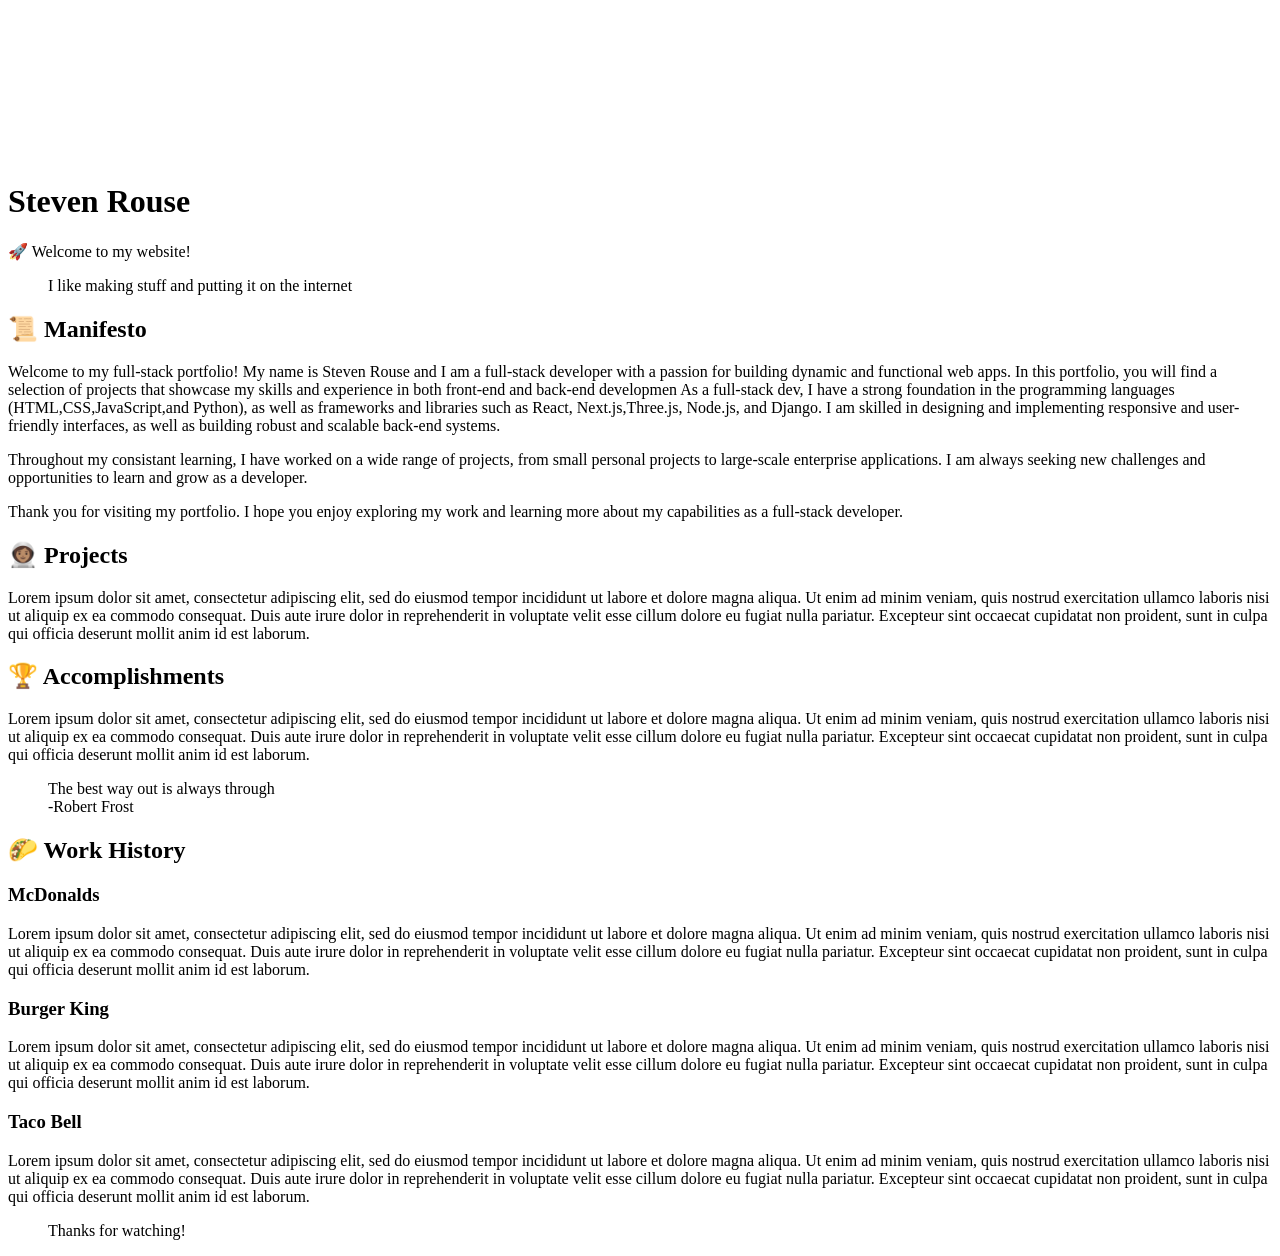
==== index.html @ 2b3b6bc2 "Initial commit" ====
<!DOCTYPE html>
<html lang="en">
  <head>
    <meta charset="UTF-8" />
    <link rel="icon" type="image/svg+xml" href="favicon.svg" />
    <meta name="viewport" content="width=device-width, initial-scale=1.0" />
    <title>Portfolio</title>
  </head>
  <body>

    <canvas id="bg"></canvas>   

    <main>

      <header>
        <h1>Steven Rouse</h1>
        <p>🚀 Welcome to my website!</p>
      </header>


      <blockquote>
        <p>I like making stuff and putting it on the internet</p>
      </blockquote>

      <section>
        <h2>📜 Manifesto</h2>
        <p>
          Welcome to my full-stack portfolio! My name is Steven Rouse and I am a full-stack developer with a passion for building dynamic and functional web apps. In this portfolio, you will find a selection of projects that showcase my skills and experience in both front-end and back-end developmen
As a full-stack dev, I have a strong foundation in the programming languages (HTML,CSS,JavaScript,and Python), as well as frameworks and libraries such as React, Next.js,Three.js, Node.js, and Django. I am skilled in designing and implementing responsive and user-friendly interfaces, as well as building robust and scalable back-end systems.
        </p>

        <p>
          Throughout my consistant learning, I have worked on a wide range of projects, from small personal projects to large-scale enterprise applications. I am always seeking new challenges and opportunities to learn and grow as a developer.
        </p>

        <p>
          Thank you for visiting my portfolio. I hope you enjoy exploring my work and learning more about my capabilities as a full-stack developer.
        </p>

      </section>

      <section class="light">
        <h2>👩🏽‍🚀 Projects</h2>

        <p>
          Lorem ipsum dolor sit amet, consectetur adipiscing elit, sed do eiusmod tempor incididunt ut labore et dolore magna aliqua. Ut enim ad minim veniam, quis nostrud exercitation ullamco laboris nisi ut aliquip ex ea commodo consequat. Duis aute irure dolor in reprehenderit in voluptate velit esse cillum dolore eu fugiat nulla pariatur. Excepteur sint occaecat cupidatat non proident, sunt in culpa qui officia deserunt mollit anim id est laborum.
        </p>

        <h2>🏆 Accomplishments</h2>

        <p>
          Lorem ipsum dolor sit amet, consectetur adipiscing elit, sed do eiusmod tempor incididunt ut labore et dolore magna aliqua. Ut enim ad minim veniam, quis nostrud exercitation ullamco laboris nisi ut aliquip ex ea commodo consequat. Duis aute irure dolor in reprehenderit in voluptate velit esse cillum dolore eu fugiat nulla pariatur. Excepteur sint occaecat cupidatat non proident, sunt in culpa qui officia deserunt mollit anim id est laborum.
        </p>

      </section>

      <blockquote>
        <p>The best way out is always through <br>-Robert Frost</p>
      </blockquote>

      <section class="left">
        <h2>🌮 Work History</h2>

        <h3>McDonalds</h3>
        <p>
          Lorem ipsum dolor sit amet, consectetur adipiscing elit, sed do eiusmod tempor incididunt ut labore et dolore magna aliqua. Ut enim ad minim veniam, quis nostrud exercitation ullamco laboris nisi ut aliquip ex ea commodo consequat. Duis aute irure dolor in reprehenderit in voluptate velit esse cillum dolore eu fugiat nulla pariatur. Excepteur sint occaecat cupidatat non proident, sunt in culpa qui officia deserunt mollit anim id est laborum.
        </p>
        <h3>Burger King</h3>
        <p>
          Lorem ipsum dolor sit amet, consectetur adipiscing elit, sed do eiusmod tempor incididunt ut labore et dolore magna aliqua. Ut enim ad minim veniam, quis nostrud exercitation ullamco laboris nisi ut aliquip ex ea commodo consequat. Duis aute irure dolor in reprehenderit in voluptate velit esse cillum dolore eu fugiat nulla pariatur. Excepteur sint occaecat cupidatat non proident, sunt in culpa qui officia deserunt mollit anim id est laborum.
        </p>
        <h3>Taco Bell</h3>
        <p>
          Lorem ipsum dolor sit amet, consectetur adipiscing elit, sed do eiusmod tempor incididunt ut labore et dolore magna aliqua. Ut enim ad minim veniam, quis nostrud exercitation ullamco laboris nisi ut aliquip ex ea commodo consequat. Duis aute irure dolor in reprehenderit in voluptate velit esse cillum dolore eu fugiat nulla pariatur. Excepteur sint occaecat cupidatat non proident, sunt in culpa qui officia deserunt mollit anim id est laborum.
        </p>

      </section>

      <blockquote>
        <p>Thanks for watching!</p>
      </blockquote>


    </main>
    
    <script type="module" src="/main.js"></script>

















  </body>
</html>
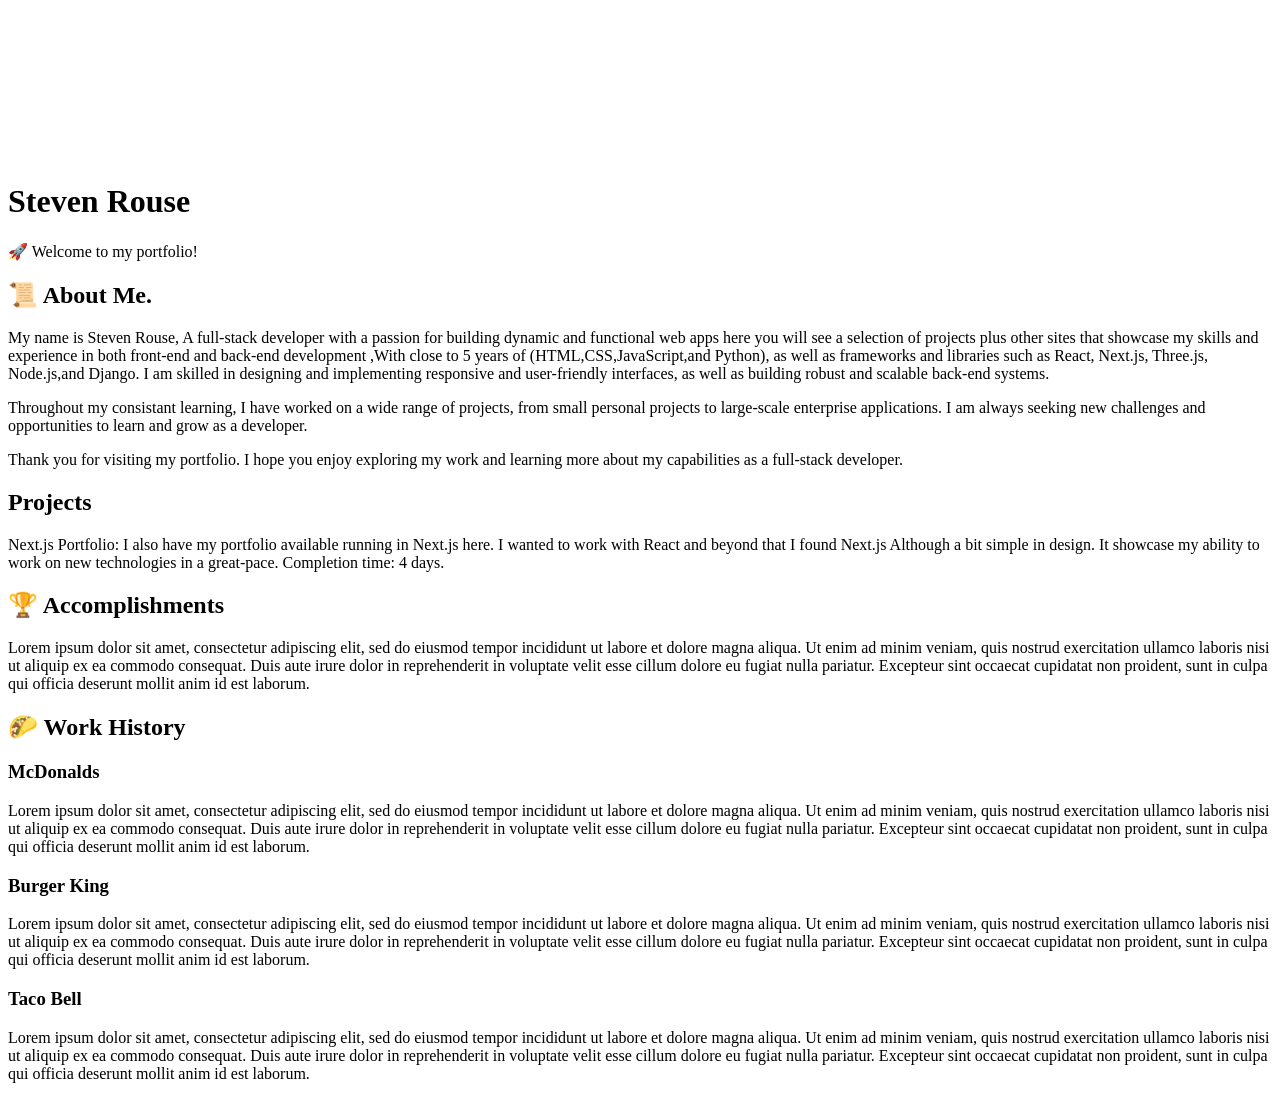
==== commit aee9fb8b: "." ====
--- a/index.html
+++ b/index.html
@@ -14,36 +14,42 @@
 
       <header>
         <h1>Steven Rouse</h1>
-        <p>🚀 Welcome to my website!</p>
+        <p>🚀 Welcome to my portfolio!</p>
       </header>
 
 
-      <blockquote>
-        <p>I like making stuff and putting it on the internet</p>
-      </blockquote>
+    
 
       <section>
-        <h2>📜 Manifesto</h2>
+        <h2>📜 About Me.</h2>
         <p>
-          Welcome to my full-stack portfolio! My name is Steven Rouse and I am a full-stack developer with a passion for building dynamic and functional web apps. In this portfolio, you will find a selection of projects that showcase my skills and experience in both front-end and back-end developmen
-As a full-stack dev, I have a strong foundation in the programming languages (HTML,CSS,JavaScript,and Python), as well as frameworks and libraries such as React, Next.js,Three.js, Node.js, and Django. I am skilled in designing and implementing responsive and user-friendly interfaces, as well as building robust and scalable back-end systems.
+        My name is Steven Rouse,
+        A full-stack developer with a passion for building dynamic and functional web apps
+         here you will see a selection of projects plus other sites that showcase my skills and experience in both front-end and back-end development
+        ,With close to 5 years of (HTML,CSS,JavaScript,and Python), as well as frameworks and libraries such as React, Next.js, Three.js, Node.js,and Django. 
+        I am skilled in designing and implementing responsive and user-friendly interfaces, as well as building robust and scalable back-end systems.
         </p>
 
         <p>
-          Throughout my consistant learning, I have worked on a wide range of projects, from small personal projects to large-scale enterprise applications. I am always seeking new challenges and opportunities to learn and grow as a developer.
+          Throughout my consistant learning, I have worked on a wide range of projects, 
+          from small personal projects to large-scale enterprise applications. 
+          I am always seeking new challenges and opportunities to learn and grow as a developer.
         </p>
 
         <p>
-          Thank you for visiting my portfolio. I hope you enjoy exploring my work and learning more about my capabilities as a full-stack developer.
+          Thank you for visiting my portfolio. 
+          I hope you enjoy exploring my work and learning more about my capabilities as a full-stack developer.
         </p>
 
       </section>
 
       <section class="light">
-        <h2>👩🏽‍🚀 Projects</h2>
-
+        <h2>Projects</h2>
         <p>
-          Lorem ipsum dolor sit amet, consectetur adipiscing elit, sed do eiusmod tempor incididunt ut labore et dolore magna aliqua. Ut enim ad minim veniam, quis nostrud exercitation ullamco laboris nisi ut aliquip ex ea commodo consequat. Duis aute irure dolor in reprehenderit in voluptate velit esse cillum dolore eu fugiat nulla pariatur. Excepteur sint occaecat cupidatat non proident, sunt in culpa qui officia deserunt mollit anim id est laborum.
+          Next.js Portfolio:
+          I also have my portfolio available running in Next.js here. I wanted to work with React and beyond that I found Next.js 
+          Although a bit simple in design. It showcase my ability to work on new technologies in a great-pace.
+          Completion time: 4 days. 
         </p>
 
         <h2>🏆 Accomplishments</h2>
@@ -53,10 +59,6 @@
         </p>
 
       </section>
-
-      <blockquote>
-        <p>The best way out is always through <br>-Robert Frost</p>
-      </blockquote>
 
       <section class="left">
         <h2>🌮 Work History</h2>
@@ -76,9 +78,6 @@
 
       </section>
 
-      <blockquote>
-        <p>Thanks for watching!</p>
-      </blockquote>
 
 
     </main>
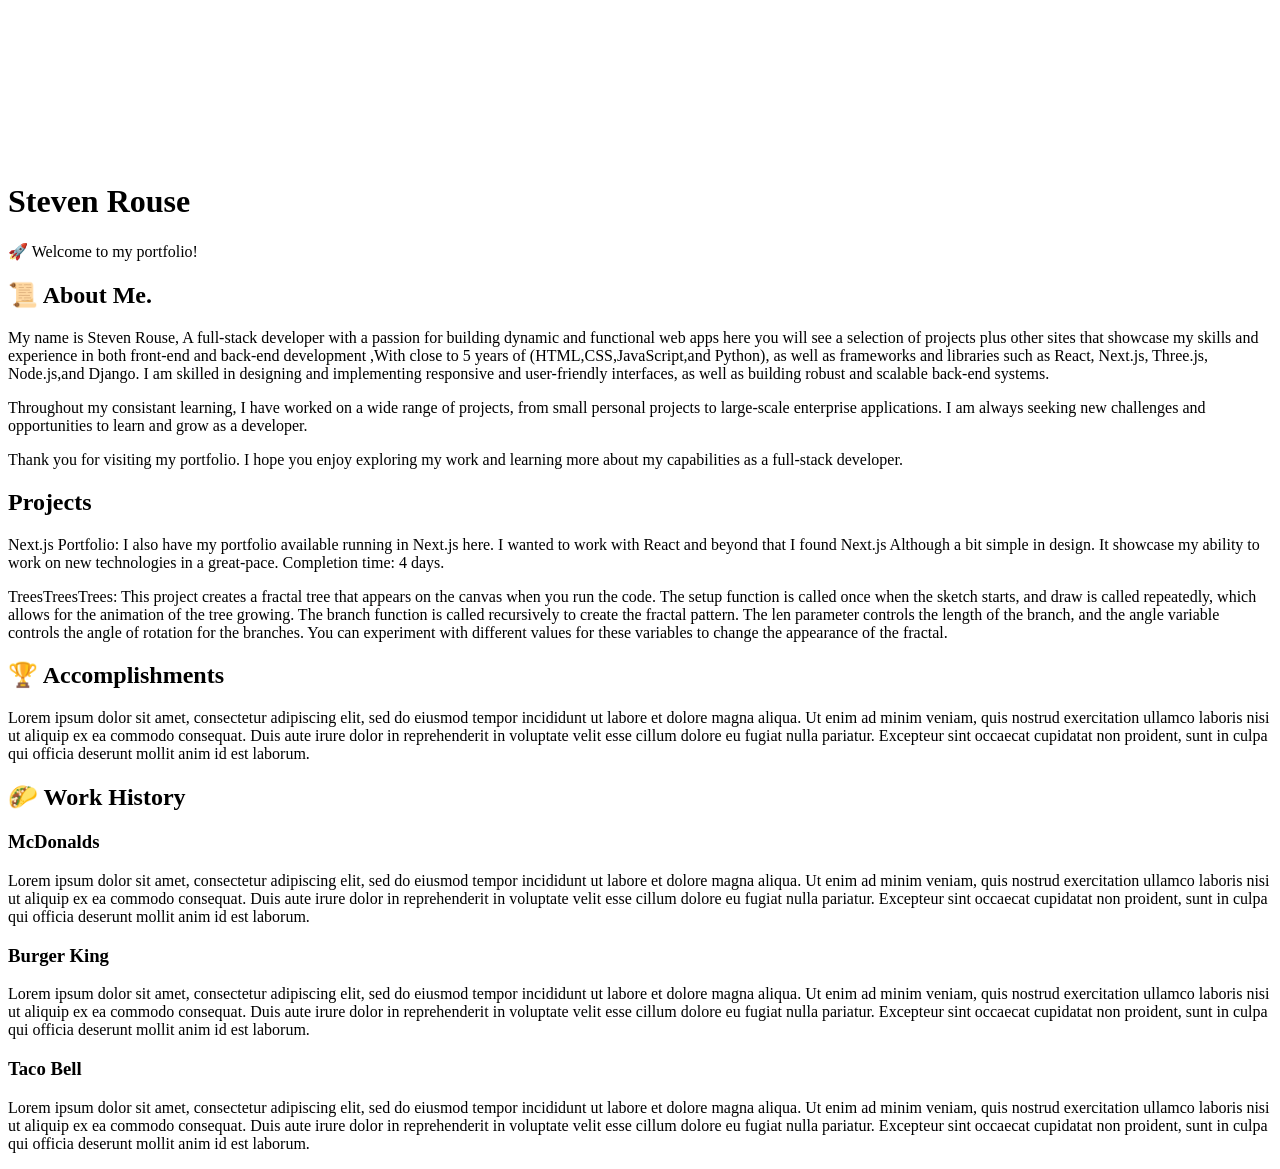
==== commit 199693c9: "Update index.html" ====
--- a/index.html
+++ b/index.html
@@ -51,7 +51,22 @@
           Although a bit simple in design. It showcase my ability to work on new technologies in a great-pace.
           Completion time: 4 days. 
         </p>
-
+        
+        <p>
+          TreesTreesTrees:
+          This project creates a fractal tree that appears on the canvas when you run the code. 
+          The setup function is called once when the sketch starts,
+          and draw is called repeatedly, 
+          which allows for the animation of the tree growing.
+          The branch function is called recursively to create the fractal pattern. 
+          The len parameter controls the length of the branch, 
+          and the angle variable controls the angle of rotation for the branches.
+          You can experiment with different values for these variables to change the appearance of the fractal.
+        </p>
+        
+        <p>
+        </p>
+        
         <h2>🏆 Accomplishments</h2>
 
         <p>
@@ -101,4 +116,4 @@
 
 
   </body>
-</html>+</html>
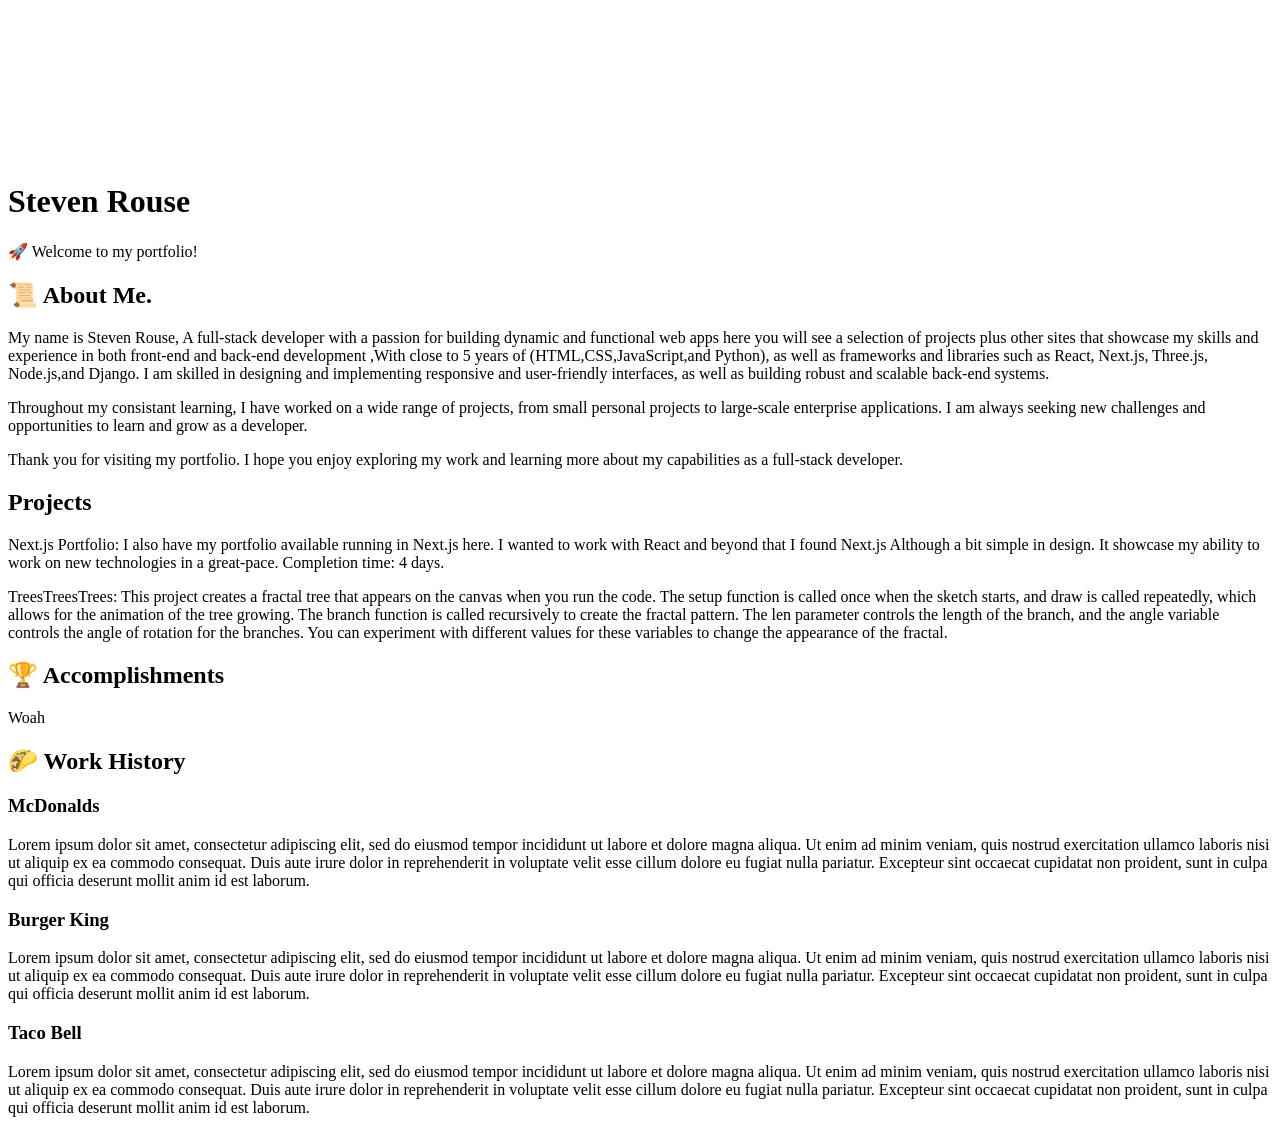
==== commit 58e7db6d: "Update index.html" ====
--- a/index.html
+++ b/index.html
@@ -70,7 +70,7 @@
         <h2>🏆 Accomplishments</h2>
 
         <p>
-          Lorem ipsum dolor sit amet, consectetur adipiscing elit, sed do eiusmod tempor incididunt ut labore et dolore magna aliqua. Ut enim ad minim veniam, quis nostrud exercitation ullamco laboris nisi ut aliquip ex ea commodo consequat. Duis aute irure dolor in reprehenderit in voluptate velit esse cillum dolore eu fugiat nulla pariatur. Excepteur sint occaecat cupidatat non proident, sunt in culpa qui officia deserunt mollit anim id est laborum.
+Woah
         </p>
 
       </section>
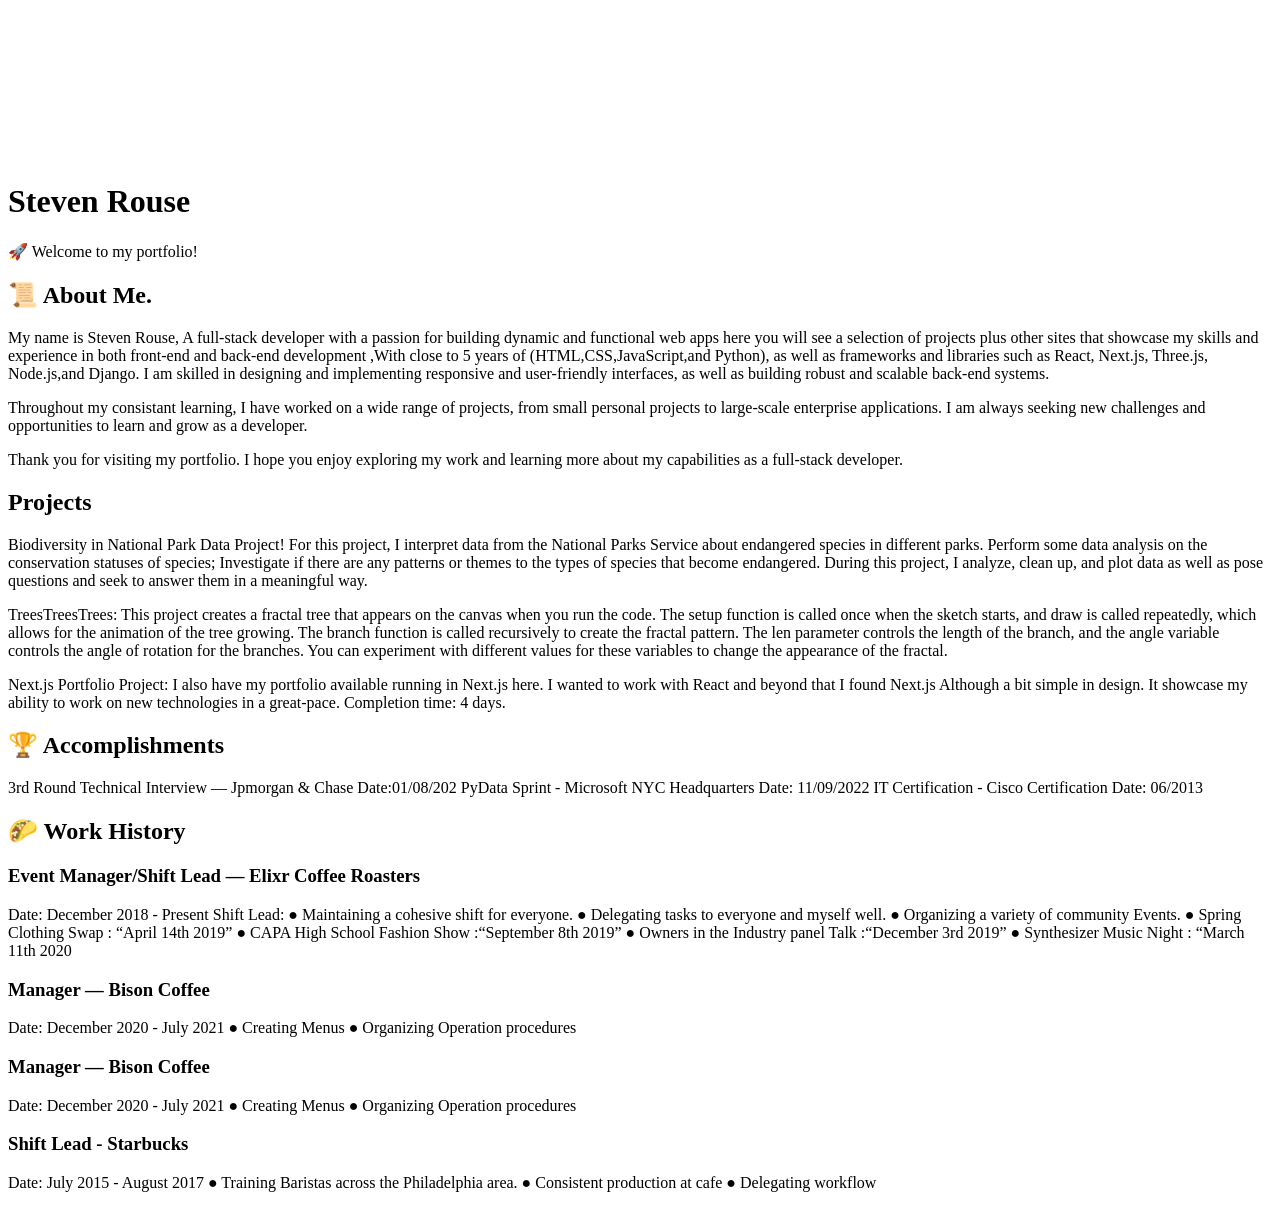
==== commit c53962c9: "Update index.html" ====
--- a/index.html
+++ b/index.html
@@ -46,10 +46,11 @@
       <section class="light">
         <h2>Projects</h2>
         <p>
-          Next.js Portfolio:
-          I also have my portfolio available running in Next.js here. I wanted to work with React and beyond that I found Next.js 
-          Although a bit simple in design. It showcase my ability to work on new technologies in a great-pace.
-          Completion time: 4 days. 
+          Biodiversity in National Park Data Project!
+          For this project, I interpret data from the National Parks Service about endangered species in different parks.
+          Perform some data analysis on the conservation statuses of species;
+          Investigate if there are any patterns or themes to the types of species that become endangered.
+          During this project, I analyze, clean up, and plot data as well as pose questions and seek to answer them in a meaningful way.
         </p>
         
         <p>
@@ -62,15 +63,26 @@
           The len parameter controls the length of the branch, 
           and the angle variable controls the angle of rotation for the branches.
           You can experiment with different values for these variables to change the appearance of the fractal.
+        </p> 
+        
+        <p>
+          Next.js Portfolio Project:
+          I also have my portfolio available running in Next.js here. I wanted to work with React and beyond that I found Next.js 
+          Although a bit simple in design. It showcase my ability to work on new technologies in a great-pace.
+          Completion time: 4 days. 
         </p>
         
-        <p>
-        </p>
+        
         
         <h2>🏆 Accomplishments</h2>
 
         <p>
-Woah
+          3rd Round Technical Interview — Jpmorgan & Chase
+            Date:01/08/202
+          PyData Sprint - Microsoft NYC Headquarters
+            Date: 11/09/2022
+          IT Certification - Cisco Certification
+            Date: 06/2013
         </p>
 
       </section>
@@ -78,19 +90,37 @@
       <section class="left">
         <h2>🌮 Work History</h2>
 
-        <h3>McDonalds</h3>
+        <h3>Event Manager/Shift Lead — Elixr Coffee Roasters</h3>
         <p>
-          Lorem ipsum dolor sit amet, consectetur adipiscing elit, sed do eiusmod tempor incididunt ut labore et dolore magna aliqua. Ut enim ad minim veniam, quis nostrud exercitation ullamco laboris nisi ut aliquip ex ea commodo consequat. Duis aute irure dolor in reprehenderit in voluptate velit esse cillum dolore eu fugiat nulla pariatur. Excepteur sint occaecat cupidatat non proident, sunt in culpa qui officia deserunt mollit anim id est laborum.
+          Date: December 2018 - Present
+            Shift Lead:
+            ● Maintaining a cohesive shift for everyone.
+            ● Delegating tasks to everyone and myself well.
+            ● Organizing a variety of community Events.
+            ● Spring Clothing Swap : “April 14th 2019”
+            ● CAPA High School Fashion Show :“September 8th 2019”
+            ● Owners in the Industry panel Talk :“December 3rd 2019”
+            ● Synthesizer Music Night : “March 11th 2020
         </p>
-        <h3>Burger King</h3>
+        <h3>Manager — Bison Coffee</h3>
         <p>
-          Lorem ipsum dolor sit amet, consectetur adipiscing elit, sed do eiusmod tempor incididunt ut labore et dolore magna aliqua. Ut enim ad minim veniam, quis nostrud exercitation ullamco laboris nisi ut aliquip ex ea commodo consequat. Duis aute irure dolor in reprehenderit in voluptate velit esse cillum dolore eu fugiat nulla pariatur. Excepteur sint occaecat cupidatat non proident, sunt in culpa qui officia deserunt mollit anim id est laborum.
+          Date: December 2020 - July 2021
+            ● Creating Menus
+            ● Organizing Operation procedures
         </p>
-        <h3>Taco Bell</h3>
+        <h3>Manager — Bison Coffee</h3>
         <p>
-          Lorem ipsum dolor sit amet, consectetur adipiscing elit, sed do eiusmod tempor incididunt ut labore et dolore magna aliqua. Ut enim ad minim veniam, quis nostrud exercitation ullamco laboris nisi ut aliquip ex ea commodo consequat. Duis aute irure dolor in reprehenderit in voluptate velit esse cillum dolore eu fugiat nulla pariatur. Excepteur sint occaecat cupidatat non proident, sunt in culpa qui officia deserunt mollit anim id est laborum.
+          Date: December 2020 - July 2021
+            ● Creating Menus
+            ● Organizing Operation procedures
         </p>
-
+        <h3>Shift Lead - Starbucks</h3>
+        <p>
+          Date: July 2015 - August 2017
+            ● Training Baristas across the Philadelphia area.
+            ● Consistent production at cafe
+            ● Delegating workflow
+        </p>
       </section>
 
 
